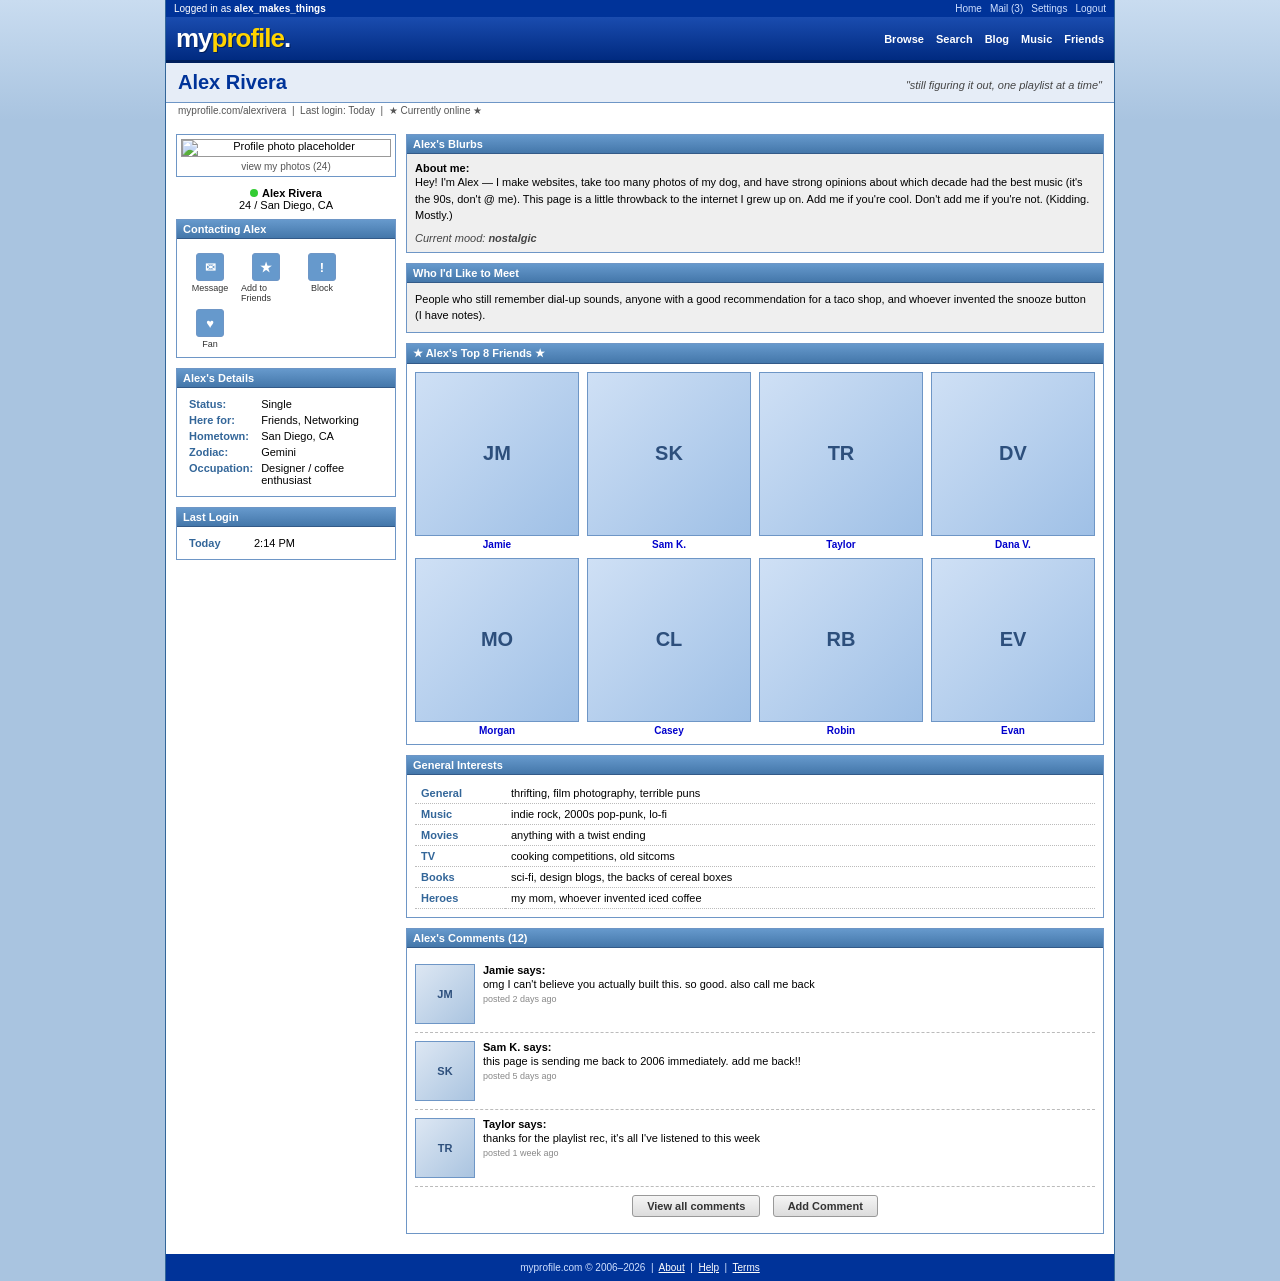
==== index.html @ cdcf5f46 "Update index.html" ====
<!DOCTYPE html>
<html lang="en">
<head>
<meta charset="UTF-8">
<title>Alex's Profile - MySpace</title>
<style>
  :root{
    --ms-blue: #003399;
    --ms-blue-light: #6699CC;
    --ms-blue-pale: #E6EDF7;
    --ms-bg: #FFFFFF;
    --ms-panel: #EFEFEF;
    --ms-text: #000000;
    --ms-link: #0000CC;
    --ms-visited: #990000;
    --ms-border: #6E96C6;
  }

  * { box-sizing: border-box; }

  body{
    margin:0;
    padding:0;
    background:#a9c4e0;
    background-image:
      linear-gradient(180deg, #c9dcf0 0%, #a9c4e0 120px, #a9c4e0 100%);
    font-family: Verdana, Arial, Helvetica, sans-serif;
    font-size:11px;
    color: var(--ms-text);
  }

  a { color: var(--ms-link); text-decoration: underline; }
  a:visited { color: var(--ms-visited); }
  a:hover { color: #CC3300; }

  .page{
    max-width: 950px;
    margin: 0 auto;
    background: var(--ms-bg);
    border-left: 1px solid #336699;
    border-right: 1px solid #336699;
  }

  /* TOP BANNER */
  .topbar{
    background: var(--ms-blue);
    color: #fff;
    font-size:10px;
    padding: 3px 8px;
    display:flex;
    justify-content: space-between;
    font-family: Arial, sans-serif;
  }
  .topbar a { color: #cfe0ff; text-decoration:none; margin-left:8px;}
  .topbar a:hover{ text-decoration:underline; }

  .sitehead{
    background: linear-gradient(180deg, #1a4caf, #002a80);
    padding: 6px 10px;
    display:flex;
    align-items:center;
    justify-content:space-between;
    border-bottom: 3px solid #001f5c;
  }
  .sitehead .logo{
    font-family: "Trebuchet MS", Verdana, sans-serif;
    font-weight:bold;
    font-size:26px;
    color:#fff;
    letter-spacing:-1px;
    text-shadow: 1px 1px 0 #001f5c;
  }
  .sitehead .logo span{ color:#FFD400; }
  .navlinks{ font-size:11px; }
  .navlinks a{ color:#fff; margin-left:12px; font-weight:bold; text-decoration:none;}
  .navlinks a:hover{ text-decoration:underline; color:#FFD400; }

  /* PROFILE HEADER STRIP */
  .profile-strip{
    background: var(--ms-blue-pale);
    border-bottom:1px solid var(--ms-border);
    padding:8px 12px;
    display:flex;
    justify-content:space-between;
    align-items:baseline;
  }
  .profile-strip h1{
    font-family:"Trebuchet MS", Verdana, sans-serif;
    font-size:20px;
    color: var(--ms-blue);
    margin:0;
  }
  .profile-strip .tagline{
    font-size:11px;
    font-style:italic;
    color:#444;
  }
  .url-line{
    font-size:10px;
    color:#555;
    padding: 2px 12px 8px;
  }

  /* MAIN GRID */
  .main{
    display:grid;
    grid-template-columns: 220px 1fr;
    gap: 10px;
    padding: 10px;
  }

  /* PANEL / BOX STYLE - the classic bordered table look */
  .box{
    border: 1px solid var(--ms-border);
    margin-bottom: 10px;
    background: var(--ms-bg);
  }
  .box-title{
    background: linear-gradient(180deg, var(--ms-blue-light), #4477AA);
    color:#fff;
    font-weight:bold;
    font-size:11px;
    padding:3px 6px;
    border-bottom:1px solid #335a88;
  }
  .box-body{
    padding:8px;
    background: var(--ms-panel);
  }
  .box-body.white{ background:#fff; }

  /* LEFT COLUMN */
  .left .photo-frame{
    border:1px solid var(--ms-border);
    padding:4px;
    background:#fff;
    text-align:center;
    margin-bottom:10px;
  }
  .left .photo-frame img{
    width:100%;
    display:block;
    border:1px solid #999;
  }
  .left .photo-caption{
    font-size:10px;
    color:#555;
    margin-top:4px;
  }

  .status-line{
    font-size:11px;
    margin-bottom:8px;
    text-align:center;
  }
  .status-line .online-dot{
    display:inline-block;
    width:8px;height:8px;
    background:#33cc33;
    border-radius:50%;
    margin-right:4px;
  }

  table.infotable{
    width:100%;
    border-collapse:collapse;
    font-size:11px;
  }
  table.infotable td{
    padding:2px 4px;
    vertical-align:top;
  }
  table.infotable td.k{
    color:#336699;
    font-weight:bold;
    width:65px;
    white-space:nowrap;
  }

  .contact-icons{
    display:flex;
    gap:6px;
    flex-wrap:wrap;
    padding:6px 0 0;
  }
  .contact-icons a{
    display:flex;
    flex-direction:column;
    align-items:center;
    width:50px;
    font-size:9px;
    text-decoration:none;
    color:#333;
  }
  .contact-icons .icon{
    width:28px;height:28px;
    background:var(--ms-blue-light);
    border:1px solid var(--ms-border);
    border-radius:3px;
    margin-bottom:2px;
    display:flex;
    align-items:center;
    justify-content:center;
    color:#fff;
    font-weight:bold;
    font-size:13px;
  }

  /* RIGHT COLUMN */
  .right .box-body p{
    margin:0 0 8px;
    line-height:1.5;
  }
  .right .box-body p:last-child{ margin-bottom:0; }

  .mood{
    font-style:italic;
    color:#444;
    font-size:11px;
    margin-top:4px;
  }

  /* TOP 8 GRID */
  .top8-grid{
    display:grid;
    grid-template-columns: repeat(4, 1fr);
    gap:8px;
  }
  .top8-friend{
    text-align:center;
    font-size:10px;
  }
  .top8-friend .avatar{
    width:100%;
    aspect-ratio:1/1;
    border:1px solid var(--ms-border);
    background: linear-gradient(135deg,#cfe0f5,#9fc0e6);
    display:flex;
    align-items:center;
    justify-content:center;
    color:#2d4f7c;
    font-weight:bold;
    font-size:20px;
    margin-bottom:3px;
  }
  .top8-friend a{ text-decoration:none; font-weight:bold; }

  /* INTERESTS TABLE */
  table.interests{
    width:100%;
    border-collapse:collapse;
    font-size:11px;
  }
  table.interests td{
    padding:4px 6px;
    border-bottom:1px dotted #bbb;
    vertical-align:top;
  }
  table.interests td.k{
    width:90px;
    font-weight:bold;
    color:#336699;
  }

  /* COMMENTS */
  .comment{
    display:flex;
    gap:8px;
    border-bottom:1px dashed #bbb;
    padding:8px 0;
  }
  .comment:last-child{ border-bottom:none; }
  .comment .cthumb{
    width:60px;height:60px;
    flex-shrink:0;
    background: linear-gradient(135deg,#dde7f3,#aac4e0);
    border:1px solid var(--ms-border);
    display:flex;
    align-items:center;
    justify-content:center;
    font-weight:bold;
    color:#2d4f7c;
  }
  .comment .cbody{ font-size:11px; }
  .comment .cname{
    font-weight:bold;
    margin-bottom:2px;
  }
  .comment .cdate{
    color:#888;
    font-size:9px;
    margin-top:4px;
  }
  .comment-footer{
    text-align:center;
    padding:8px;
    background:#fff;
  }
  .fakebtn{
    display:inline-block;
    background: linear-gradient(180deg,#f5f5f5,#dcdcdc);
    border:1px solid #999;
    border-radius:3px;
    padding:4px 14px;
    font-size:11px;
    font-weight:bold;
    color:#333;
    cursor:default;
  }

  .blink{ animation: blinker 1.4s step-start infinite; }
  @keyframes blinker{ 50%{ opacity:0; } }

  .footer{
    background:var(--ms-blue);
    color:#cfe0ff;
    text-align:center;
    font-size:10px;
    padding:8px;
  }
  .footer a{ color:#fff; }

  @media (max-width: 640px){
    .main{ grid-template-columns: 1fr; }
    .top8-grid{ grid-template-columns: repeat(2,1fr); }
  }
</style>
</head>
<body>

<div class="page">

  <!-- top utility bar -->
  <div class="topbar">
    <span>Logged in as <strong>alex_makes_things</strong></span>
    <span>
      <a href="#">Home</a><a href="#">Mail (3)</a><a href="#">Settings</a><a href="#">Logout</a>
    </span>
  </div>

  <!-- site header -->
  <div class="sitehead">
    <div class="logo">my<span>profile</span>.</div>
    <div class="navlinks">
      <a href="#">Browse</a><a href="#">Search</a><a href="#">Blog</a><a href="#">Music</a><a href="#">Friends</a>
    </div>
  </div>

  <!-- profile name strip -->
  <div class="profile-strip">
    <h1>Alex Rivera</h1>
    <span class="tagline">"still figuring it out, one playlist at a time"</span>
  </div>
  <div class="url-line">myprofile.com/alexrivera &nbsp;|&nbsp; Last login: Today &nbsp;|&nbsp; <span class="blink">★ Currently online ★</span></div>

  <!-- main two column layout -->
  <div class="main">

    <!-- LEFT COLUMN -->
    <div class="left">

      <div class="photo-frame">
        <img src="https://placehold.co/200x220/9fc0e6/2d4f7c?text=Profile+Photo" alt="Profile photo placeholder">
        <div class="photo-caption">view my photos (24)</div>
      </div>

      <div class="status-line">
        <span class="online-dot"></span><strong>Alex Rivera</strong><br>
        24 / San Diego, CA
      </div>

      <div class="box">
        <div class="box-title">Contacting Alex</div>
        <div class="box-body white">
          <div class="contact-icons">
            <a href="#"><span class="icon">✉</span>Message</a>
            <a href="#"><span class="icon">★</span>Add to Friends</a>
            <a href="#"><span class="icon">!</span>Block</a>
            <a href="#"><span class="icon">♥</span>Fan</a>
          </div>
        </div>
      </div>

      <div class="box">
        <div class="box-title">Alex's Details</div>
        <div class="box-body white">
          <table class="infotable">
            <tr><td class="k">Status:</td><td>Single</td></tr>
            <tr><td class="k">Here for:</td><td>Friends, Networking</td></tr>
            <tr><td class="k">Hometown:</td><td>San Diego, CA</td></tr>
            <tr><td class="k">Zodiac:</td><td>Gemini</td></tr>
            <tr><td class="k">Occupation:</td><td>Designer / coffee enthusiast</td></tr>
          </table>
        </div>
      </div>

      <div class="box">
        <div class="box-title">Last Login</div>
        <div class="box-body white">
          <table class="infotable">
            <tr><td class="k">Today</td><td>2:14 PM</td></tr>
          </table>
        </div>
      </div>

    </div>

    <!-- RIGHT COLUMN -->
    <div class="right">

      <div class="box">
        <div class="box-title">Alex's Blurbs</div>
        <div class="box-body">
          <strong>About me:</strong>
          <p>
            Hey! I'm Alex — I make websites, take too many photos of my dog, and
            have strong opinions about which decade had the best music (it's the 90s,
            don't @ me). This page is a little throwback to the internet I grew up on.
            Add me if you're cool. Don't add me if you're not. (Kidding. Mostly.)
          </p>
          <div class="mood">Current mood: <strong>nostalgic</strong></div>
        </div>
      </div>

      <div class="box">
        <div class="box-title">Who I'd Like to Meet</div>
        <div class="box-body">
          <p>
            People who still remember dial-up sounds, anyone with a good
            recommendation for a taco shop, and whoever invented the snooze button
            (I have notes).
          </p>
        </div>
      </div>

      <div class="box">
        <div class="box-title">★ Alex's Top 8 Friends ★</div>
        <div class="box-body white">
          <div class="top8-grid">
            <div class="top8-friend">
              <div class="avatar">JM</div>
              <a href="#">Jamie</a>
            </div>
            <div class="top8-friend">
              <div class="avatar">SK</div>
              <a href="#">Sam K.</a>
            </div>
            <div class="top8-friend">
              <div class="avatar">TR</div>
              <a href="#">Taylor</a>
            </div>
            <div class="top8-friend">
              <div class="avatar">DV</div>
              <a href="#">Dana V.</a>
            </div>
            <div class="top8-friend">
              <div class="avatar">MO</div>
              <a href="#">Morgan</a>
            </div>
            <div class="top8-friend">
              <div class="avatar">CL</div>
              <a href="#">Casey</a>
            </div>
            <div class="top8-friend">
              <div class="avatar">RB</div>
              <a href="#">Robin</a>
            </div>
            <div class="top8-friend">
              <div class="avatar">EV</div>
              <a href="#">Evan</a>
            </div>
          </div>
        </div>
      </div>

      <div class="box">
        <div class="box-title">General Interests</div>
        <div class="box-body white">
          <table class="interests">
            <tr><td class="k">General</td><td>thrifting, film photography, terrible puns</td></tr>
            <tr><td class="k">Music</td><td>indie rock, 2000s pop-punk, lo-fi</td></tr>
            <tr><td class="k">Movies</td><td>anything with a twist ending</td></tr>
            <tr><td class="k">TV</td><td>cooking competitions, old sitcoms</td></tr>
            <tr><td class="k">Books</td><td>sci-fi, design blogs, the backs of cereal boxes</td></tr>
            <tr><td class="k">Heroes</td><td>my mom, whoever invented iced coffee</td></tr>
          </table>
        </div>
      </div>

      <div class="box">
        <div class="box-title">Alex's Comments (12)</div>
        <div class="box-body white">

          <div class="comment">
            <div class="cthumb">JM</div>
            <div class="cbody">
              <div class="cname">Jamie says:</div>
              <div>omg I can't believe you actually built this. so good. also call me back</div>
              <div class="cdate">posted 2 days ago</div>
            </div>
          </div>

          <div class="comment">
            <div class="cthumb">SK</div>
            <div class="cbody">
              <div class="cname">Sam K. says:</div>
              <div>this page is sending me back to 2006 immediately. add me back!!</div>
              <div class="cdate">posted 5 days ago</div>
            </div>
          </div>

          <div class="comment">
            <div class="cthumb">TR</div>
            <div class="cbody">
              <div class="cname">Taylor says:</div>
              <div>thanks for the playlist rec, it's all I've listened to this week</div>
              <div class="cdate">posted 1 week ago</div>
            </div>
          </div>

          <div class="comment-footer">
            <span class="fakebtn">View all comments</span>
            &nbsp;&nbsp;
            <span class="fakebtn">Add Comment</span>
          </div>

        </div>
      </div>

    </div>
  </div>

  <div class="footer">
    myprofile.com &copy; 2006&ndash;2026 &nbsp;|&nbsp; <a href="#">About</a> &nbsp;|&nbsp; <a href="#">Help</a> &nbsp;|&nbsp; <a href="#">Terms</a>
  </div>

</div>

</body>
</html>
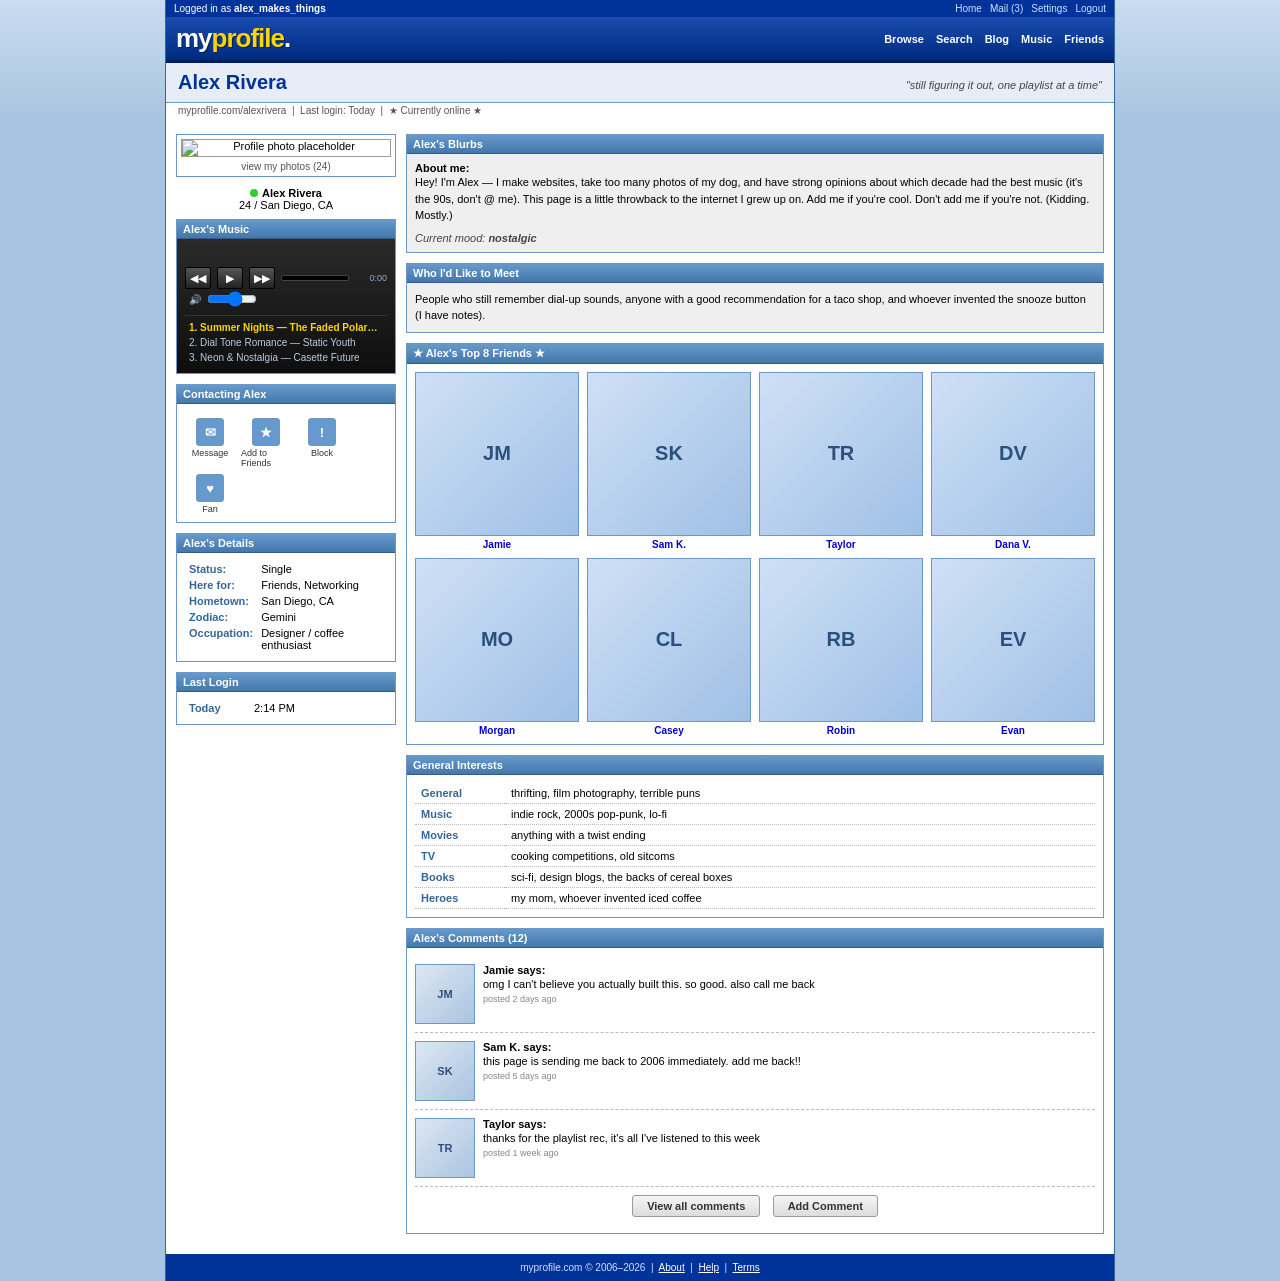
==== commit bcfc138b: "myspace trying" ====
--- a/index.html
+++ b/index.html
@@ -3,328 +3,7 @@
 <head>
 <meta charset="UTF-8">
 <title>Alex's Profile - MySpace</title>
-<style>
-  :root{
-    --ms-blue: #003399;
-    --ms-blue-light: #6699CC;
-    --ms-blue-pale: #E6EDF7;
-    --ms-bg: #FFFFFF;
-    --ms-panel: #EFEFEF;
-    --ms-text: #000000;
-    --ms-link: #0000CC;
-    --ms-visited: #990000;
-    --ms-border: #6E96C6;
-  }
-
-  * { box-sizing: border-box; }
-
-  body{
-    margin:0;
-    padding:0;
-    background:#a9c4e0;
-    background-image:
-      linear-gradient(180deg, #c9dcf0 0%, #a9c4e0 120px, #a9c4e0 100%);
-    font-family: Verdana, Arial, Helvetica, sans-serif;
-    font-size:11px;
-    color: var(--ms-text);
-  }
-
-  a { color: var(--ms-link); text-decoration: underline; }
-  a:visited { color: var(--ms-visited); }
-  a:hover { color: #CC3300; }
-
-  .page{
-    max-width: 950px;
-    margin: 0 auto;
-    background: var(--ms-bg);
-    border-left: 1px solid #336699;
-    border-right: 1px solid #336699;
-  }
-
-  /* TOP BANNER */
-  .topbar{
-    background: var(--ms-blue);
-    color: #fff;
-    font-size:10px;
-    padding: 3px 8px;
-    display:flex;
-    justify-content: space-between;
-    font-family: Arial, sans-serif;
-  }
-  .topbar a { color: #cfe0ff; text-decoration:none; margin-left:8px;}
-  .topbar a:hover{ text-decoration:underline; }
-
-  .sitehead{
-    background: linear-gradient(180deg, #1a4caf, #002a80);
-    padding: 6px 10px;
-    display:flex;
-    align-items:center;
-    justify-content:space-between;
-    border-bottom: 3px solid #001f5c;
-  }
-  .sitehead .logo{
-    font-family: "Trebuchet MS", Verdana, sans-serif;
-    font-weight:bold;
-    font-size:26px;
-    color:#fff;
-    letter-spacing:-1px;
-    text-shadow: 1px 1px 0 #001f5c;
-  }
-  .sitehead .logo span{ color:#FFD400; }
-  .navlinks{ font-size:11px; }
-  .navlinks a{ color:#fff; margin-left:12px; font-weight:bold; text-decoration:none;}
-  .navlinks a:hover{ text-decoration:underline; color:#FFD400; }
-
-  /* PROFILE HEADER STRIP */
-  .profile-strip{
-    background: var(--ms-blue-pale);
-    border-bottom:1px solid var(--ms-border);
-    padding:8px 12px;
-    display:flex;
-    justify-content:space-between;
-    align-items:baseline;
-  }
-  .profile-strip h1{
-    font-family:"Trebuchet MS", Verdana, sans-serif;
-    font-size:20px;
-    color: var(--ms-blue);
-    margin:0;
-  }
-  .profile-strip .tagline{
-    font-size:11px;
-    font-style:italic;
-    color:#444;
-  }
-  .url-line{
-    font-size:10px;
-    color:#555;
-    padding: 2px 12px 8px;
-  }
-
-  /* MAIN GRID */
-  .main{
-    display:grid;
-    grid-template-columns: 220px 1fr;
-    gap: 10px;
-    padding: 10px;
-  }
-
-  /* PANEL / BOX STYLE - the classic bordered table look */
-  .box{
-    border: 1px solid var(--ms-border);
-    margin-bottom: 10px;
-    background: var(--ms-bg);
-  }
-  .box-title{
-    background: linear-gradient(180deg, var(--ms-blue-light), #4477AA);
-    color:#fff;
-    font-weight:bold;
-    font-size:11px;
-    padding:3px 6px;
-    border-bottom:1px solid #335a88;
-  }
-  .box-body{
-    padding:8px;
-    background: var(--ms-panel);
-  }
-  .box-body.white{ background:#fff; }
-
-  /* LEFT COLUMN */
-  .left .photo-frame{
-    border:1px solid var(--ms-border);
-    padding:4px;
-    background:#fff;
-    text-align:center;
-    margin-bottom:10px;
-  }
-  .left .photo-frame img{
-    width:100%;
-    display:block;
-    border:1px solid #999;
-  }
-  .left .photo-caption{
-    font-size:10px;
-    color:#555;
-    margin-top:4px;
-  }
-
-  .status-line{
-    font-size:11px;
-    margin-bottom:8px;
-    text-align:center;
-  }
-  .status-line .online-dot{
-    display:inline-block;
-    width:8px;height:8px;
-    background:#33cc33;
-    border-radius:50%;
-    margin-right:4px;
-  }
-
-  table.infotable{
-    width:100%;
-    border-collapse:collapse;
-    font-size:11px;
-  }
-  table.infotable td{
-    padding:2px 4px;
-    vertical-align:top;
-  }
-  table.infotable td.k{
-    color:#336699;
-    font-weight:bold;
-    width:65px;
-    white-space:nowrap;
-  }
-
-  .contact-icons{
-    display:flex;
-    gap:6px;
-    flex-wrap:wrap;
-    padding:6px 0 0;
-  }
-  .contact-icons a{
-    display:flex;
-    flex-direction:column;
-    align-items:center;
-    width:50px;
-    font-size:9px;
-    text-decoration:none;
-    color:#333;
-  }
-  .contact-icons .icon{
-    width:28px;height:28px;
-    background:var(--ms-blue-light);
-    border:1px solid var(--ms-border);
-    border-radius:3px;
-    margin-bottom:2px;
-    display:flex;
-    align-items:center;
-    justify-content:center;
-    color:#fff;
-    font-weight:bold;
-    font-size:13px;
-  }
-
-  /* RIGHT COLUMN */
-  .right .box-body p{
-    margin:0 0 8px;
-    line-height:1.5;
-  }
-  .right .box-body p:last-child{ margin-bottom:0; }
-
-  .mood{
-    font-style:italic;
-    color:#444;
-    font-size:11px;
-    margin-top:4px;
-  }
-
-  /* TOP 8 GRID */
-  .top8-grid{
-    display:grid;
-    grid-template-columns: repeat(4, 1fr);
-    gap:8px;
-  }
-  .top8-friend{
-    text-align:center;
-    font-size:10px;
-  }
-  .top8-friend .avatar{
-    width:100%;
-    aspect-ratio:1/1;
-    border:1px solid var(--ms-border);
-    background: linear-gradient(135deg,#cfe0f5,#9fc0e6);
-    display:flex;
-    align-items:center;
-    justify-content:center;
-    color:#2d4f7c;
-    font-weight:bold;
-    font-size:20px;
-    margin-bottom:3px;
-  }
-  .top8-friend a{ text-decoration:none; font-weight:bold; }
-
-  /* INTERESTS TABLE */
-  table.interests{
-    width:100%;
-    border-collapse:collapse;
-    font-size:11px;
-  }
-  table.interests td{
-    padding:4px 6px;
-    border-bottom:1px dotted #bbb;
-    vertical-align:top;
-  }
-  table.interests td.k{
-    width:90px;
-    font-weight:bold;
-    color:#336699;
-  }
-
-  /* COMMENTS */
-  .comment{
-    display:flex;
-    gap:8px;
-    border-bottom:1px dashed #bbb;
-    padding:8px 0;
-  }
-  .comment:last-child{ border-bottom:none; }
-  .comment .cthumb{
-    width:60px;height:60px;
-    flex-shrink:0;
-    background: linear-gradient(135deg,#dde7f3,#aac4e0);
-    border:1px solid var(--ms-border);
-    display:flex;
-    align-items:center;
-    justify-content:center;
-    font-weight:bold;
-    color:#2d4f7c;
-  }
-  .comment .cbody{ font-size:11px; }
-  .comment .cname{
-    font-weight:bold;
-    margin-bottom:2px;
-  }
-  .comment .cdate{
-    color:#888;
-    font-size:9px;
-    margin-top:4px;
-  }
-  .comment-footer{
-    text-align:center;
-    padding:8px;
-    background:#fff;
-  }
-  .fakebtn{
-    display:inline-block;
-    background: linear-gradient(180deg,#f5f5f5,#dcdcdc);
-    border:1px solid #999;
-    border-radius:3px;
-    padding:4px 14px;
-    font-size:11px;
-    font-weight:bold;
-    color:#333;
-    cursor:default;
-  }
-
-  .blink{ animation: blinker 1.4s step-start infinite; }
-  @keyframes blinker{ 50%{ opacity:0; } }
-
-  .footer{
-    background:var(--ms-blue);
-    color:#cfe0ff;
-    text-align:center;
-    font-size:10px;
-    padding:8px;
-  }
-  .footer a{ color:#fff; }
-
-  @media (max-width: 640px){
-    .main{ grid-template-columns: 1fr; }
-    .top8-grid{ grid-template-columns: repeat(2,1fr); }
-  }
-</style>
+<link rel="stylesheet" href="style.css">
 </head>
 <body>
 
@@ -367,6 +46,30 @@
       <div class="status-line">
         <span class="online-dot"></span><strong>Alex Rivera</strong><br>
         24 / San Diego, CA
+      </div>
+
+      <!-- MUSIC PLAYER -->
+      <div class="box player-box">
+        <div class="box-title">Alex's Music</div>
+        <div class="box-body">
+          <div class="player">
+            <div class="player-track" id="player-track-label">Now playing: <strong>—</strong></div>
+            <div class="player-controls">
+              <button class="player-btn" id="player-prev" title="Previous track" aria-label="Previous track">◀◀</button>
+              <button class="player-btn" id="player-play" title="Play/Pause" aria-label="Play or pause">▶</button>
+              <button class="player-btn" id="player-next" title="Next track" aria-label="Next track">▶▶</button>
+              <div class="player-progress" id="player-progress" role="slider" aria-label="Seek">
+                <div class="player-progress-fill" id="player-progress-fill"></div>
+              </div>
+              <div class="player-time" id="player-time-current">0:00</div>
+            </div>
+            <div class="player-volume">
+              <span style="font-size:10px;">🔊</span>
+              <input type="range" id="player-volume-slider" min="0" max="100" value="60" aria-label="Volume">
+            </div>
+            <div class="player-playlist" id="player-playlist"></div>
+          </div>
+        </div>
       </div>
 
       <div class="box">
@@ -536,5 +239,6 @@
 
 </div>
 
+<script src="script.js"></script>
 </body>
 </html>
--- a/style.css
+++ b/style.css
@@ -0,0 +1,430 @@
+:root{
+  --ms-blue: #003399;
+  --ms-blue-light: #6699CC;
+  --ms-blue-pale: #E6EDF7;
+  --ms-bg: #FFFFFF;
+  --ms-panel: #EFEFEF;
+  --ms-text: #000000;
+  --ms-link: #0000CC;
+  --ms-visited: #990000;
+  --ms-border: #6E96C6;
+}
+
+* { box-sizing: border-box; }
+
+body{
+  margin:0;
+  padding:0;
+  background:#a9c4e0;
+  background-image:
+    linear-gradient(180deg, #c9dcf0 0%, #a9c4e0 120px, #a9c4e0 100%);
+  font-family: Verdana, Arial, Helvetica, sans-serif;
+  font-size:11px;
+  color: var(--ms-text);
+}
+
+a { color: var(--ms-link); text-decoration: underline; }
+a:visited { color: var(--ms-visited); }
+a:hover { color: #CC3300; }
+
+.page{
+  max-width: 950px;
+  margin: 0 auto;
+  background: var(--ms-bg);
+  border-left: 1px solid #336699;
+  border-right: 1px solid #336699;
+}
+
+/* TOP BANNER */
+.topbar{
+  background: var(--ms-blue);
+  color: #fff;
+  font-size:10px;
+  padding: 3px 8px;
+  display:flex;
+  justify-content: space-between;
+  font-family: Arial, sans-serif;
+}
+.topbar a { color: #cfe0ff; text-decoration:none; margin-left:8px;}
+.topbar a:hover{ text-decoration:underline; }
+
+.sitehead{
+  background: linear-gradient(180deg, #1a4caf, #002a80);
+  padding: 6px 10px;
+  display:flex;
+  align-items:center;
+  justify-content:space-between;
+  border-bottom: 3px solid #001f5c;
+}
+.sitehead .logo{
+  font-family: "Trebuchet MS", Verdana, sans-serif;
+  font-weight:bold;
+  font-size:26px;
+  color:#fff;
+  letter-spacing:-1px;
+  text-shadow: 1px 1px 0 #001f5c;
+}
+.sitehead .logo span{ color:#FFD400; }
+.navlinks{ font-size:11px; }
+.navlinks a{ color:#fff; margin-left:12px; font-weight:bold; text-decoration:none;}
+.navlinks a:hover{ text-decoration:underline; color:#FFD400; }
+
+/* PROFILE HEADER STRIP */
+.profile-strip{
+  background: var(--ms-blue-pale);
+  border-bottom:1px solid var(--ms-border);
+  padding:8px 12px;
+  display:flex;
+  justify-content:space-between;
+  align-items:baseline;
+}
+.profile-strip h1{
+  font-family:"Trebuchet MS", Verdana, sans-serif;
+  font-size:20px;
+  color: var(--ms-blue);
+  margin:0;
+}
+.profile-strip .tagline{
+  font-size:11px;
+  font-style:italic;
+  color:#444;
+}
+.url-line{
+  font-size:10px;
+  color:#555;
+  padding: 2px 12px 8px;
+}
+
+/* MAIN GRID */
+.main{
+  display:grid;
+  grid-template-columns: 220px 1fr;
+  gap: 10px;
+  padding: 10px;
+}
+
+/* PANEL / BOX STYLE - the classic bordered table look */
+.box{
+  border: 1px solid var(--ms-border);
+  margin-bottom: 10px;
+  background: var(--ms-bg);
+}
+.box-title{
+  background: linear-gradient(180deg, var(--ms-blue-light), #4477AA);
+  color:#fff;
+  font-weight:bold;
+  font-size:11px;
+  padding:3px 6px;
+  border-bottom:1px solid #335a88;
+}
+.box-body{
+  padding:8px;
+  background: var(--ms-panel);
+}
+.box-body.white{ background:#fff; }
+
+/* LEFT COLUMN */
+.left .photo-frame{
+  border:1px solid var(--ms-border);
+  padding:4px;
+  background:#fff;
+  text-align:center;
+  margin-bottom:10px;
+}
+.left .photo-frame img{
+  width:100%;
+  display:block;
+  border:1px solid #999;
+}
+.left .photo-caption{
+  font-size:10px;
+  color:#555;
+  margin-top:4px;
+}
+
+.status-line{
+  font-size:11px;
+  margin-bottom:8px;
+  text-align:center;
+}
+.status-line .online-dot{
+  display:inline-block;
+  width:8px;height:8px;
+  background:#33cc33;
+  border-radius:50%;
+  margin-right:4px;
+}
+
+table.infotable{
+  width:100%;
+  border-collapse:collapse;
+  font-size:11px;
+}
+table.infotable td{
+  padding:2px 4px;
+  vertical-align:top;
+}
+table.infotable td.k{
+  color:#336699;
+  font-weight:bold;
+  width:65px;
+  white-space:nowrap;
+}
+
+.contact-icons{
+  display:flex;
+  gap:6px;
+  flex-wrap:wrap;
+  padding:6px 0 0;
+}
+.contact-icons a{
+  display:flex;
+  flex-direction:column;
+  align-items:center;
+  width:50px;
+  font-size:9px;
+  text-decoration:none;
+  color:#333;
+}
+.contact-icons .icon{
+  width:28px;height:28px;
+  background:var(--ms-blue-light);
+  border:1px solid var(--ms-border);
+  border-radius:3px;
+  margin-bottom:2px;
+  display:flex;
+  align-items:center;
+  justify-content:center;
+  color:#fff;
+  font-weight:bold;
+  font-size:13px;
+}
+
+/* RIGHT COLUMN */
+.right .box-body p{
+  margin:0 0 8px;
+  line-height:1.5;
+}
+.right .box-body p:last-child{ margin-bottom:0; }
+
+.mood{
+  font-style:italic;
+  color:#444;
+  font-size:11px;
+  margin-top:4px;
+}
+
+/* TOP 8 GRID */
+.top8-grid{
+  display:grid;
+  grid-template-columns: repeat(4, 1fr);
+  gap:8px;
+}
+.top8-friend{
+  text-align:center;
+  font-size:10px;
+}
+.top8-friend .avatar{
+  width:100%;
+  aspect-ratio:1/1;
+  border:1px solid var(--ms-border);
+  background: linear-gradient(135deg,#cfe0f5,#9fc0e6);
+  display:flex;
+  align-items:center;
+  justify-content:center;
+  color:#2d4f7c;
+  font-weight:bold;
+  font-size:20px;
+  margin-bottom:3px;
+}
+.top8-friend a{ text-decoration:none; font-weight:bold; }
+
+/* INTERESTS TABLE */
+table.interests{
+  width:100%;
+  border-collapse:collapse;
+  font-size:11px;
+}
+table.interests td{
+  padding:4px 6px;
+  border-bottom:1px dotted #bbb;
+  vertical-align:top;
+}
+table.interests td.k{
+  width:90px;
+  font-weight:bold;
+  color:#336699;
+}
+
+/* COMMENTS */
+.comment{
+  display:flex;
+  gap:8px;
+  border-bottom:1px dashed #bbb;
+  padding:8px 0;
+}
+.comment:last-child{ border-bottom:none; }
+.comment .cthumb{
+  width:60px;height:60px;
+  flex-shrink:0;
+  background: linear-gradient(135deg,#dde7f3,#aac4e0);
+  border:1px solid var(--ms-border);
+  display:flex;
+  align-items:center;
+  justify-content:center;
+  font-weight:bold;
+  color:#2d4f7c;
+}
+.comment .cbody{ font-size:11px; }
+.comment .cname{
+  font-weight:bold;
+  margin-bottom:2px;
+}
+.comment .cdate{
+  color:#888;
+  font-size:9px;
+  margin-top:4px;
+}
+.comment-footer{
+  text-align:center;
+  padding:8px;
+  background:#fff;
+}
+.fakebtn{
+  display:inline-block;
+  background: linear-gradient(180deg,#f5f5f5,#dcdcdc);
+  border:1px solid #999;
+  border-radius:3px;
+  padding:4px 14px;
+  font-size:11px;
+  font-weight:bold;
+  color:#333;
+  cursor:default;
+}
+
+.blink{ animation: blinker 1.4s step-start infinite; }
+@keyframes blinker{ 50%{ opacity:0; } }
+
+.footer{
+  background:var(--ms-blue);
+  color:#cfe0ff;
+  text-align:center;
+  font-size:10px;
+  padding:8px;
+}
+.footer a{ color:#fff; }
+
+/* ===================== */
+/* MUSIC PLAYER WIDGET    */
+/* ===================== */
+.player-box .box-body{
+  padding:0;
+  background:#fff;
+}
+.player{
+  background: linear-gradient(180deg, #2a2a2a, #0e0e0e);
+  color: #d7e8ff;
+  font-family: Verdana, Arial, sans-serif;
+  padding: 8px;
+}
+.player-track{
+  font-size:11px;
+  margin-bottom:6px;
+  white-space:nowrap;
+  overflow:hidden;
+}
+.player-track .marquee-wrap{
+  display:inline-block;
+  width:100%;
+  overflow:hidden;
+}
+.player-track .marquee{
+  display:inline-block;
+  padding-left:100%;
+  animation: marquee 9s linear infinite;
+}
+.player-track strong{ color:#fff; }
+
+@keyframes marquee{
+  0%   { transform: translateX(0); }
+  100% { transform: translateX(-100%); }
+}
+
+.player-controls{
+  display:flex;
+  align-items:center;
+  gap:6px;
+}
+.player-btn{
+  width:26px; height:22px;
+  background: linear-gradient(180deg,#555,#222);
+  border:1px solid #000;
+  border-radius:2px;
+  color:#fff;
+  font-size:11px;
+  cursor:pointer;
+  display:flex;
+  align-items:center;
+  justify-content:center;
+  line-height:1;
+}
+.player-btn:hover{ background: linear-gradient(180deg,#666,#333); }
+.player-btn:active{ background:#000; }
+
+.player-progress{
+  flex:1;
+  height:6px;
+  background:#000;
+  border:1px solid #444;
+  border-radius:2px;
+  overflow:hidden;
+  cursor:pointer;
+}
+.player-progress-fill{
+  height:100%;
+  width:0%;
+  background: linear-gradient(180deg,#6699CC,#003399);
+}
+.player-time{
+  font-size:9px;
+  color:#9ab;
+  width:32px;
+  text-align:right;
+}
+.player-playlist{
+  margin-top:6px;
+  border-top:1px solid #333;
+  padding-top:4px;
+  max-height:74px;
+  overflow-y:auto;
+}
+.player-playlist div{
+  font-size:10px;
+  padding:2px 4px;
+  cursor:pointer;
+  color:#bcd;
+  white-space:nowrap;
+  overflow:hidden;
+  text-overflow:ellipsis;
+}
+.player-playlist div:hover{ background:#222; color:#fff; }
+.player-playlist div.active{ color:#FFD400; font-weight:bold; }
+.player-volume{
+  display:flex;
+  align-items:center;
+  gap:4px;
+  margin-left:4px;
+}
+.player-volume input[type="range"]{
+  width:50px;
+}
+
+@media (max-width: 640px){
+  .main{ grid-template-columns: 1fr; }
+  .top8-grid{ grid-template-columns: repeat(2,1fr); }
+}
+
+@media (prefers-reduced-motion: reduce){
+  .blink{ animation: none; opacity: 1; }
+  .player-track .marquee{ animation: none; padding-left: 0; }
+}
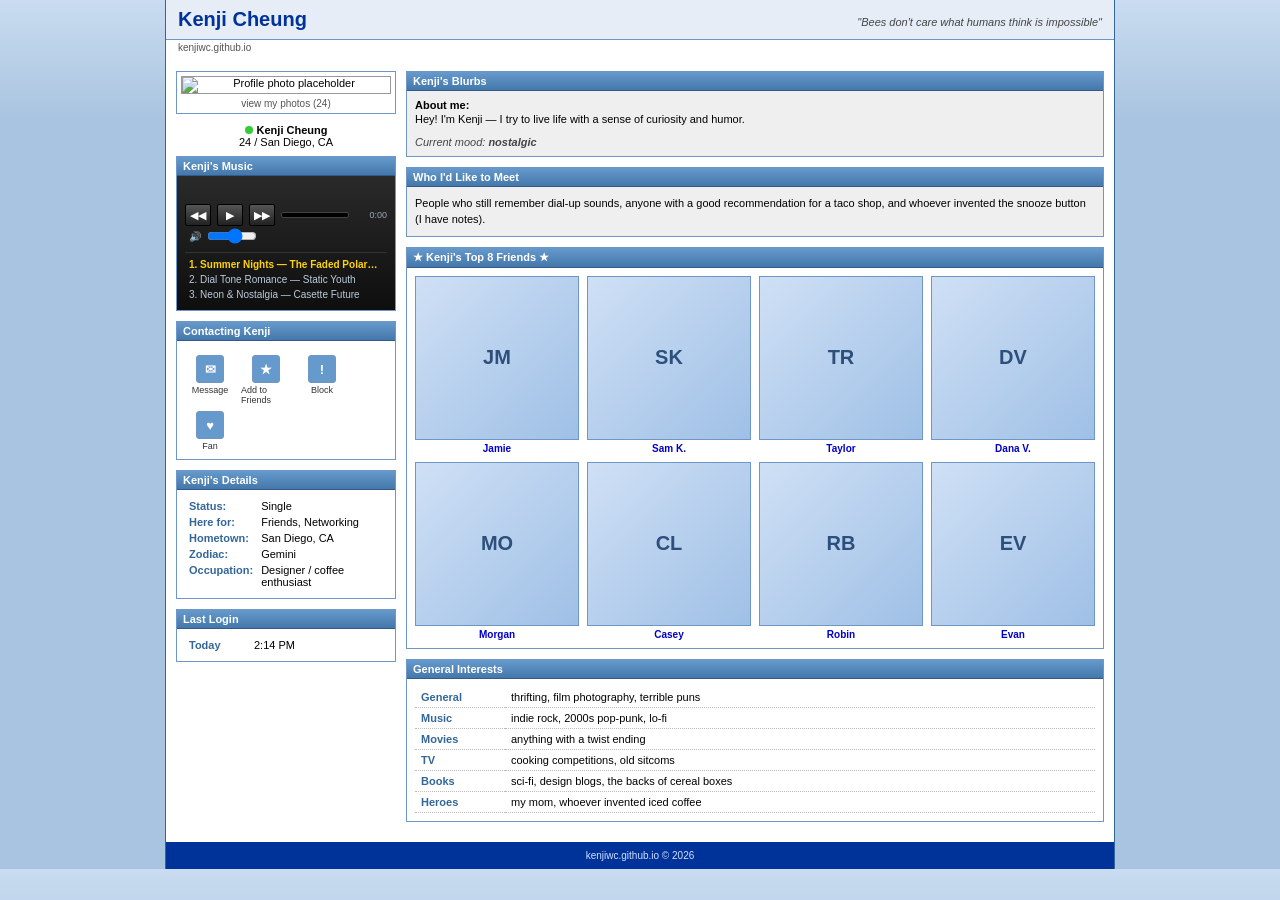
==== commit 910783bb: "Update index.html" ====
--- a/index.html
+++ b/index.html
@@ -2,35 +2,18 @@
 <html lang="en">
 <head>
 <meta charset="UTF-8">
-<title>Alex's Profile - MySpace</title>
+<title>Kenji's Profile - MySpace</title>
 <link rel="stylesheet" href="style.css">
 </head>
 <body>
 
 <div class="page">
-
-  <!-- top utility bar -->
-  <div class="topbar">
-    <span>Logged in as <strong>alex_makes_things</strong></span>
-    <span>
-      <a href="#">Home</a><a href="#">Mail (3)</a><a href="#">Settings</a><a href="#">Logout</a>
-    </span>
-  </div>
-
-  <!-- site header -->
-  <div class="sitehead">
-    <div class="logo">my<span>profile</span>.</div>
-    <div class="navlinks">
-      <a href="#">Browse</a><a href="#">Search</a><a href="#">Blog</a><a href="#">Music</a><a href="#">Friends</a>
-    </div>
-  </div>
-
   <!-- profile name strip -->
   <div class="profile-strip">
-    <h1>Alex Rivera</h1>
-    <span class="tagline">"still figuring it out, one playlist at a time"</span>
+    <h1>Kenji Cheung</h1>
+    <span class="tagline">"Bees don't care what humans think is impossible"</span>
   </div>
-  <div class="url-line">myprofile.com/alexrivera &nbsp;|&nbsp; Last login: Today &nbsp;|&nbsp; <span class="blink">★ Currently online ★</span></div>
+  <div class="url-line">kenjiwc.github.io</div>
 
   <!-- main two column layout -->
   <div class="main">
@@ -44,13 +27,13 @@
       </div>
 
       <div class="status-line">
-        <span class="online-dot"></span><strong>Alex Rivera</strong><br>
+        <span class="online-dot"></span><strong>Kenji Cheung</strong><br>
         24 / San Diego, CA
       </div>
 
       <!-- MUSIC PLAYER -->
       <div class="box player-box">
-        <div class="box-title">Alex's Music</div>
+        <div class="box-title">Kenji's Music</div>
         <div class="box-body">
           <div class="player">
             <div class="player-track" id="player-track-label">Now playing: <strong>—</strong></div>
@@ -73,7 +56,7 @@
       </div>
 
       <div class="box">
-        <div class="box-title">Contacting Alex</div>
+        <div class="box-title">Contacting Kenji</div>
         <div class="box-body white">
           <div class="contact-icons">
             <a href="#"><span class="icon">✉</span>Message</a>
@@ -85,7 +68,7 @@
       </div>
 
       <div class="box">
-        <div class="box-title">Alex's Details</div>
+        <div class="box-title">Kenji's Details</div>
         <div class="box-body white">
           <table class="infotable">
             <tr><td class="k">Status:</td><td>Single</td></tr>
@@ -112,14 +95,11 @@
     <div class="right">
 
       <div class="box">
-        <div class="box-title">Alex's Blurbs</div>
+        <div class="box-title">Kenji's Blurbs</div>
         <div class="box-body">
           <strong>About me:</strong>
           <p>
-            Hey! I'm Alex — I make websites, take too many photos of my dog, and
-            have strong opinions about which decade had the best music (it's the 90s,
-            don't @ me). This page is a little throwback to the internet I grew up on.
-            Add me if you're cool. Don't add me if you're not. (Kidding. Mostly.)
+            Hey! I'm Kenji — I try to live life with a sense of curiosity and humor.
           </p>
           <div class="mood">Current mood: <strong>nostalgic</strong></div>
         </div>
@@ -137,7 +117,7 @@
       </div>
 
       <div class="box">
-        <div class="box-title">★ Alex's Top 8 Friends ★</div>
+        <div class="box-title">★ Kenji's Top 8 Friends ★</div>
         <div class="box-body white">
           <div class="top8-grid">
             <div class="top8-friend">
@@ -189,52 +169,11 @@
           </table>
         </div>
       </div>
-
-      <div class="box">
-        <div class="box-title">Alex's Comments (12)</div>
-        <div class="box-body white">
-
-          <div class="comment">
-            <div class="cthumb">JM</div>
-            <div class="cbody">
-              <div class="cname">Jamie says:</div>
-              <div>omg I can't believe you actually built this. so good. also call me back</div>
-              <div class="cdate">posted 2 days ago</div>
-            </div>
-          </div>
-
-          <div class="comment">
-            <div class="cthumb">SK</div>
-            <div class="cbody">
-              <div class="cname">Sam K. says:</div>
-              <div>this page is sending me back to 2006 immediately. add me back!!</div>
-              <div class="cdate">posted 5 days ago</div>
-            </div>
-          </div>
-
-          <div class="comment">
-            <div class="cthumb">TR</div>
-            <div class="cbody">
-              <div class="cname">Taylor says:</div>
-              <div>thanks for the playlist rec, it's all I've listened to this week</div>
-              <div class="cdate">posted 1 week ago</div>
-            </div>
-          </div>
-
-          <div class="comment-footer">
-            <span class="fakebtn">View all comments</span>
-            &nbsp;&nbsp;
-            <span class="fakebtn">Add Comment</span>
-          </div>
-
-        </div>
-      </div>
-
     </div>
   </div>
 
   <div class="footer">
-    myprofile.com &copy; 2006&ndash;2026 &nbsp;|&nbsp; <a href="#">About</a> &nbsp;|&nbsp; <a href="#">Help</a> &nbsp;|&nbsp; <a href="#">Terms</a>
+    kenjiwc.github.io &copy; 2026
   </div>
 
 </div>
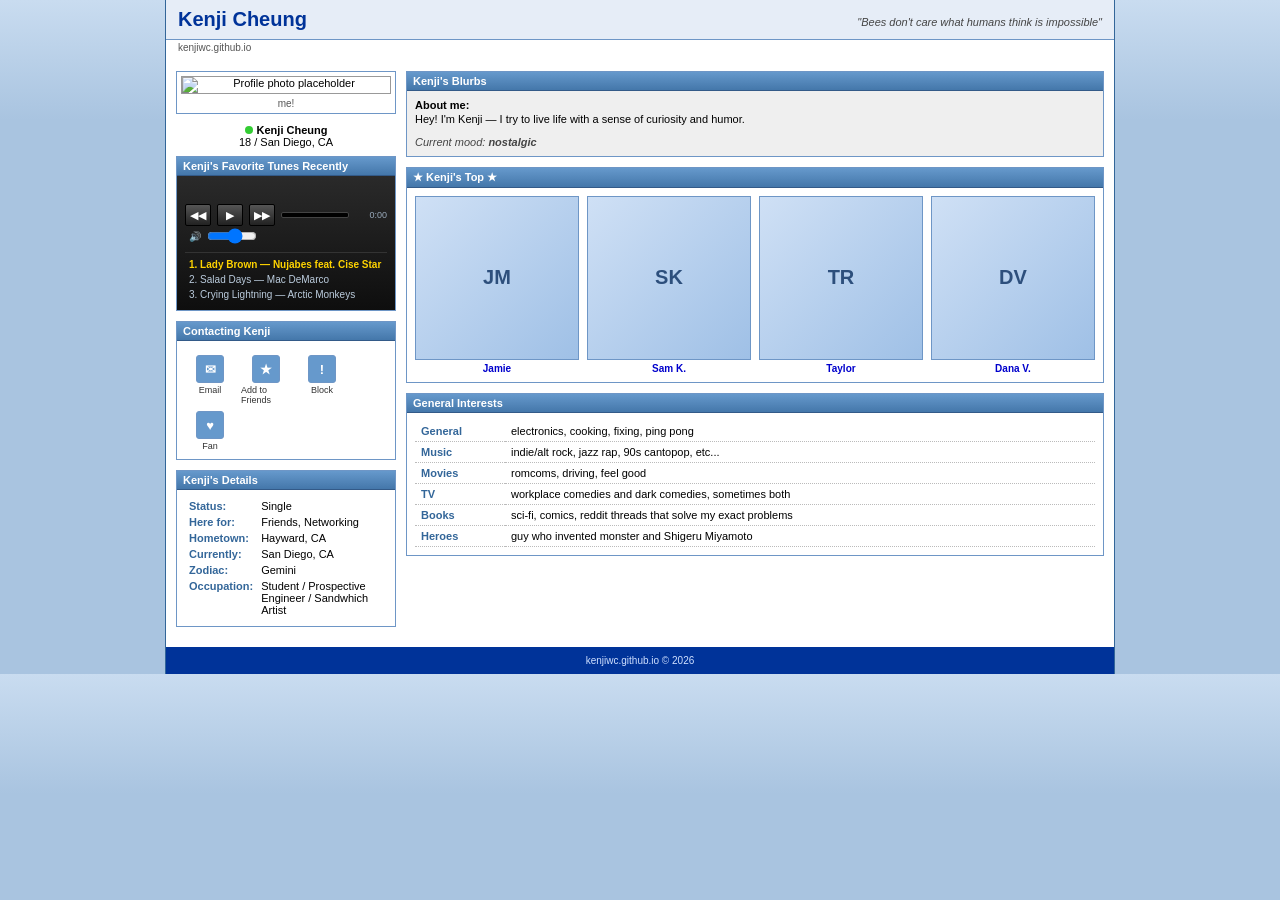
==== commit c2864de8: "refresh music & info" ====
--- a/index.html
+++ b/index.html
@@ -23,17 +23,17 @@
 
       <div class="photo-frame">
         <img src="https://placehold.co/200x220/9fc0e6/2d4f7c?text=Profile+Photo" alt="Profile photo placeholder">
-        <div class="photo-caption">view my photos (24)</div>
+        <div class="photo-caption">me!</div>
       </div>
 
       <div class="status-line">
         <span class="online-dot"></span><strong>Kenji Cheung</strong><br>
-        24 / San Diego, CA
+        18 / San Diego, CA
       </div>
 
       <!-- MUSIC PLAYER -->
       <div class="box player-box">
-        <div class="box-title">Kenji's Music</div>
+        <div class="box-title">Kenji's Favorite Tunes Recently</div>
         <div class="box-body">
           <div class="player">
             <div class="player-track" id="player-track-label">Now playing: <strong>—</strong></div>
@@ -59,7 +59,7 @@
         <div class="box-title">Contacting Kenji</div>
         <div class="box-body white">
           <div class="contact-icons">
-            <a href="#"><span class="icon">✉</span>Message</a>
+            <a href="mailto:kenjiwongcheung@gmail.com"><span class="icon">✉</span>Email</a>
             <a href="#"><span class="icon">★</span>Add to Friends</a>
             <a href="#"><span class="icon">!</span>Block</a>
             <a href="#"><span class="icon">♥</span>Fan</a>
@@ -73,22 +73,14 @@
           <table class="infotable">
             <tr><td class="k">Status:</td><td>Single</td></tr>
             <tr><td class="k">Here for:</td><td>Friends, Networking</td></tr>
-            <tr><td class="k">Hometown:</td><td>San Diego, CA</td></tr>
+            <tr><td class="k">Hometown:</td><td>Hayward, CA</td></tr>
+            <tr><td class="k">Currently:</td><td>San Diego, CA</td></tr>
             <tr><td class="k">Zodiac:</td><td>Gemini</td></tr>
-            <tr><td class="k">Occupation:</td><td>Designer / coffee enthusiast</td></tr>
+            <tr><td class="k">Occupation:</td><td>Student / Prospective Engineer / Sandwhich Artist</td></tr>
           </table>
         </div>
       </div>
-
-      <div class="box">
-        <div class="box-title">Last Login</div>
-        <div class="box-body white">
-          <table class="infotable">
-            <tr><td class="k">Today</td><td>2:14 PM</td></tr>
-          </table>
-        </div>
-      </div>
-
+      
     </div>
 
     <!-- RIGHT COLUMN -->
@@ -106,18 +98,7 @@
       </div>
 
       <div class="box">
-        <div class="box-title">Who I'd Like to Meet</div>
-        <div class="box-body">
-          <p>
-            People who still remember dial-up sounds, anyone with a good
-            recommendation for a taco shop, and whoever invented the snooze button
-            (I have notes).
-          </p>
-        </div>
-      </div>
-
-      <div class="box">
-        <div class="box-title">★ Kenji's Top 8 Friends ★</div>
+        <div class="box-title">★ Kenji's Top ★</div>
         <div class="box-body white">
           <div class="top8-grid">
             <div class="top8-friend">
@@ -136,22 +117,6 @@
               <div class="avatar">DV</div>
               <a href="#">Dana V.</a>
             </div>
-            <div class="top8-friend">
-              <div class="avatar">MO</div>
-              <a href="#">Morgan</a>
-            </div>
-            <div class="top8-friend">
-              <div class="avatar">CL</div>
-              <a href="#">Casey</a>
-            </div>
-            <div class="top8-friend">
-              <div class="avatar">RB</div>
-              <a href="#">Robin</a>
-            </div>
-            <div class="top8-friend">
-              <div class="avatar">EV</div>
-              <a href="#">Evan</a>
-            </div>
           </div>
         </div>
       </div>
@@ -160,12 +125,12 @@
         <div class="box-title">General Interests</div>
         <div class="box-body white">
           <table class="interests">
-            <tr><td class="k">General</td><td>thrifting, film photography, terrible puns</td></tr>
-            <tr><td class="k">Music</td><td>indie rock, 2000s pop-punk, lo-fi</td></tr>
-            <tr><td class="k">Movies</td><td>anything with a twist ending</td></tr>
-            <tr><td class="k">TV</td><td>cooking competitions, old sitcoms</td></tr>
-            <tr><td class="k">Books</td><td>sci-fi, design blogs, the backs of cereal boxes</td></tr>
-            <tr><td class="k">Heroes</td><td>my mom, whoever invented iced coffee</td></tr>
+            <tr><td class="k">General</td><td>electronics, cooking, fixing, ping pong</td></tr>
+            <tr><td class="k">Music</td><td>indie/alt rock, jazz rap, 90s cantopop, etc...</td></tr>
+            <tr><td class="k">Movies</td><td>romcoms, driving, feel good</td></tr>
+            <tr><td class="k">TV</td><td>workplace comedies and dark comedies, sometimes both</td></tr>
+            <tr><td class="k">Books</td><td>sci-fi, comics, reddit threads that solve my exact problems</td></tr>
+            <tr><td class="k">Heroes</td><td>guy who invented monster and Shigeru Miyamoto</td></tr>
           </table>
         </div>
       </div>
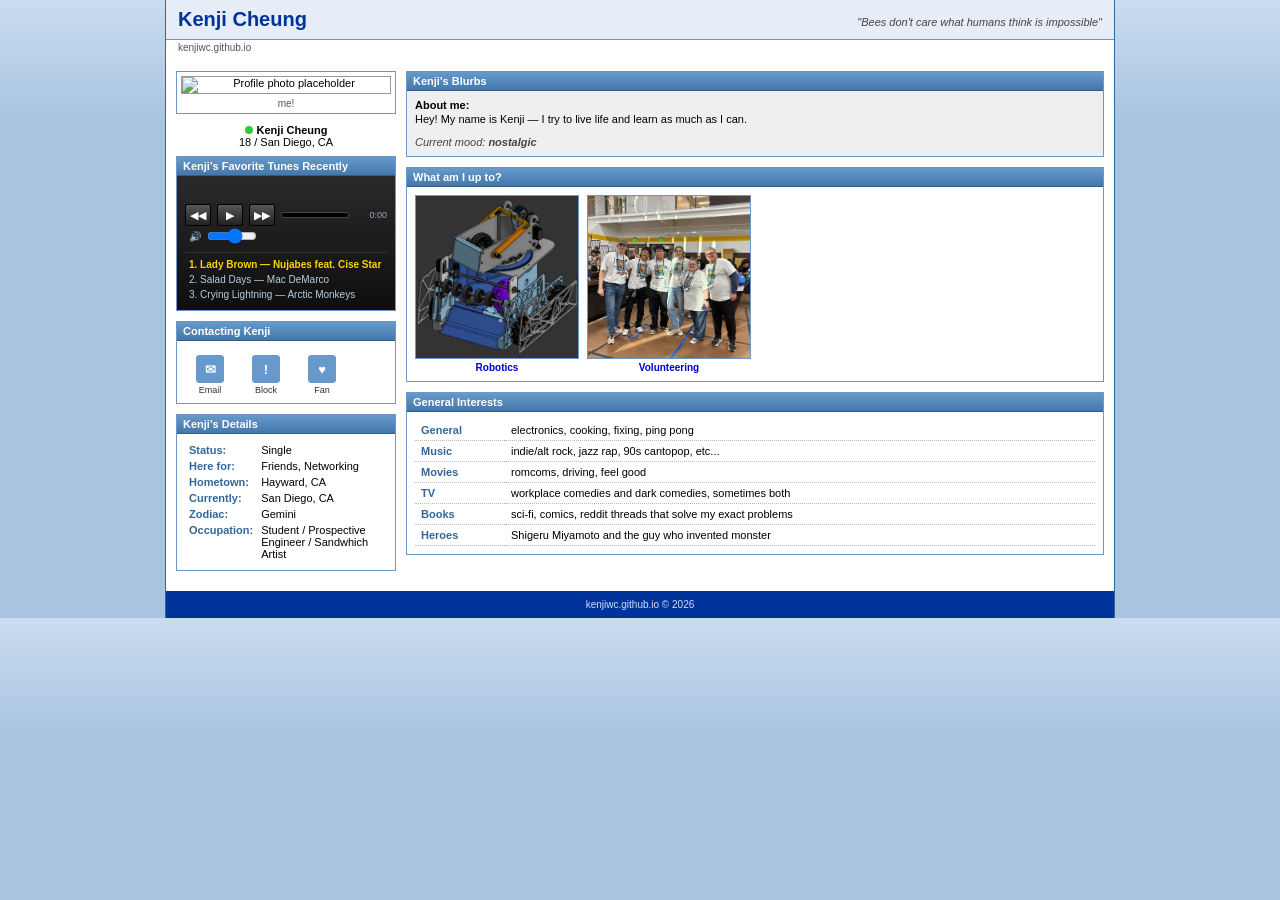
==== commit 1e220872: "images :D" ====
--- a/index.html
+++ b/index.html
@@ -2,7 +2,7 @@
 <html lang="en">
 <head>
 <meta charset="UTF-8">
-<title>Kenji's Profile - MySpace</title>
+<title>Kenji Cheung</title>
 <link rel="stylesheet" href="style.css">
 </head>
 <body>
@@ -60,7 +60,6 @@
         <div class="box-body white">
           <div class="contact-icons">
             <a href="mailto:kenjiwongcheung@gmail.com"><span class="icon">✉</span>Email</a>
-            <a href="#"><span class="icon">★</span>Add to Friends</a>
             <a href="#"><span class="icon">!</span>Block</a>
             <a href="#"><span class="icon">♥</span>Fan</a>
           </div>
@@ -91,31 +90,23 @@
         <div class="box-body">
           <strong>About me:</strong>
           <p>
-            Hey! I'm Kenji — I try to live life with a sense of curiosity and humor.
+            Hey! My name is Kenji — I try to live life and learn as much as I can.
           </p>
           <div class="mood">Current mood: <strong>nostalgic</strong></div>
         </div>
       </div>
 
       <div class="box">
-        <div class="box-title">★ Kenji's Top ★</div>
+        <div class="box-title">What am I up to?</div>
         <div class="box-body white">
           <div class="top8-grid">
             <div class="top8-friend">
-              <div class="avatar">JM</div>
-              <a href="#">Jamie</a>
+              <div class="avatar"><img src="images/CartBot.png" alt="Cartbot"></div>
+              <a href="#">Robotics</a>
             </div>
             <div class="top8-friend">
-              <div class="avatar">SK</div>
-              <a href="#">Sam K.</a>
-            </div>
-            <div class="top8-friend">
-              <div class="avatar">TR</div>
-              <a href="#">Taylor</a>
-            </div>
-            <div class="top8-friend">
-              <div class="avatar">DV</div>
-              <a href="#">Dana V.</a>
+              <div class="avatar"><img src="images/Volunteering.png" alt="Volunteering"></div>
+              <a href="#">Volunteering</a>
             </div>
           </div>
         </div>
@@ -130,7 +121,7 @@
             <tr><td class="k">Movies</td><td>romcoms, driving, feel good</td></tr>
             <tr><td class="k">TV</td><td>workplace comedies and dark comedies, sometimes both</td></tr>
             <tr><td class="k">Books</td><td>sci-fi, comics, reddit threads that solve my exact problems</td></tr>
-            <tr><td class="k">Heroes</td><td>guy who invented monster and Shigeru Miyamoto</td></tr>
+            <tr><td class="k">Heroes</td><td>Shigeru Miyamoto and the guy who invented monster</td></tr>
           </table>
         </div>
       </div>
--- a/style.css
+++ b/style.css
@@ -232,10 +232,14 @@
   display:flex;
   align-items:center;
   justify-content:center;
-  color:#2d4f7c;
-  font-weight:bold;
-  font-size:20px;
+  overflow:hidden;
   margin-bottom:3px;
+}
+.top8-friend .avatar img{
+  width:100%;
+  height:100%;
+  object-fit:cover;
+  display:block;
 }
 .top8-friend a{ text-decoration:none; font-weight:bold; }
 
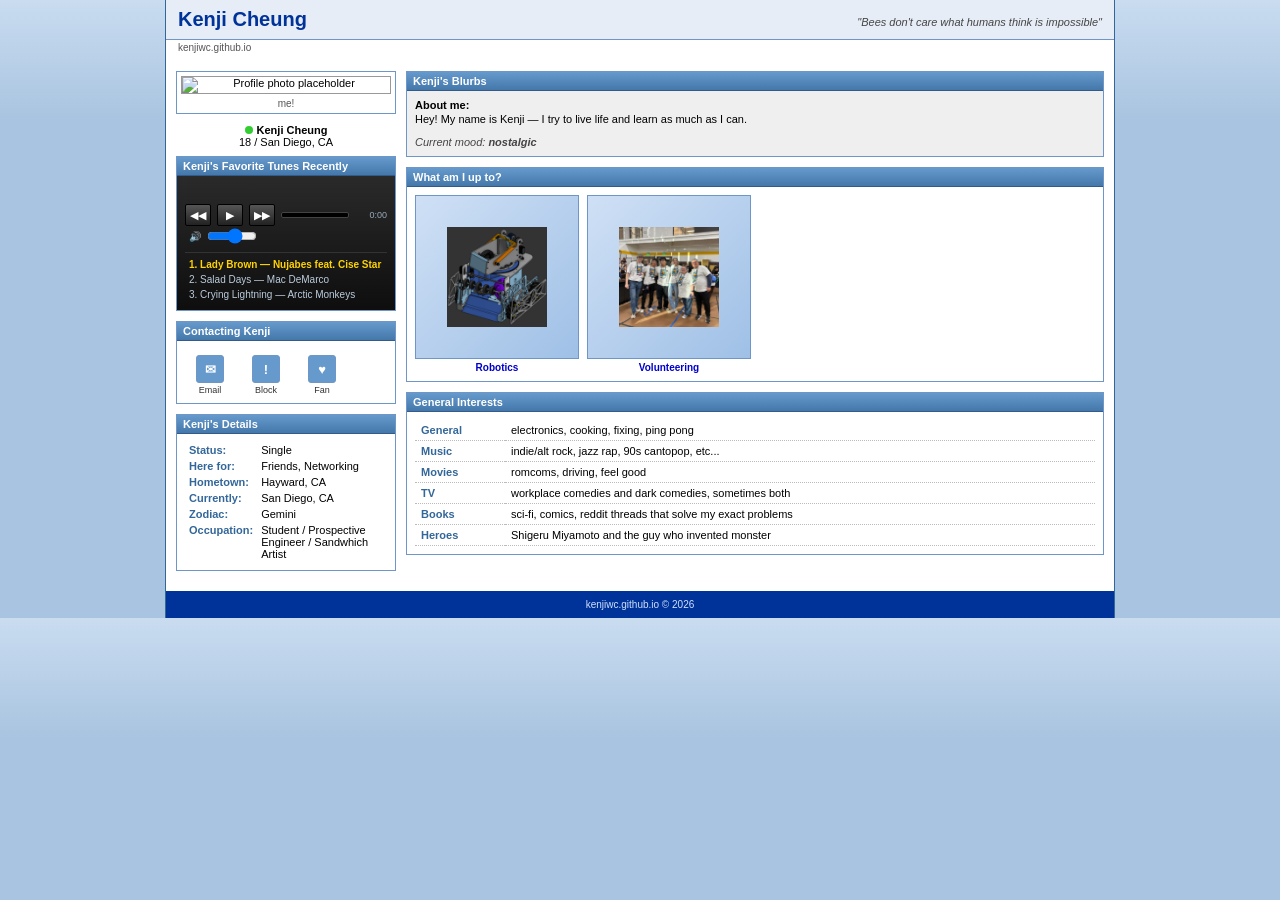
==== commit 39a979e1: "fix image pls" ====
--- a/index.html
+++ b/index.html
@@ -101,11 +101,11 @@
         <div class="box-body white">
           <div class="top8-grid">
             <div class="top8-friend">
-              <div class="avatar"><img src="images/CartBot.png" alt="Cartbot"></div>
+              <div class="avatar img"><img src="images/CartBot.png" alt="Cartbot"></div>
               <a href="#">Robotics</a>
             </div>
             <div class="top8-friend">
-              <div class="avatar"><img src="images/Volunteering.png" alt="Volunteering"></div>
+              <div class="avatar img"><img src="images/Volunteering.png" alt="Volunteering"></div>
               <a href="#">Volunteering</a>
             </div>
           </div>
--- a/style.css
+++ b/style.css
@@ -236,8 +236,8 @@
   margin-bottom:3px;
 }
 .top8-friend .avatar img{
-  width:100%;
-  height:100%;
+  width:100px;
+  height:100px;
   object-fit:cover;
   display:block;
 }
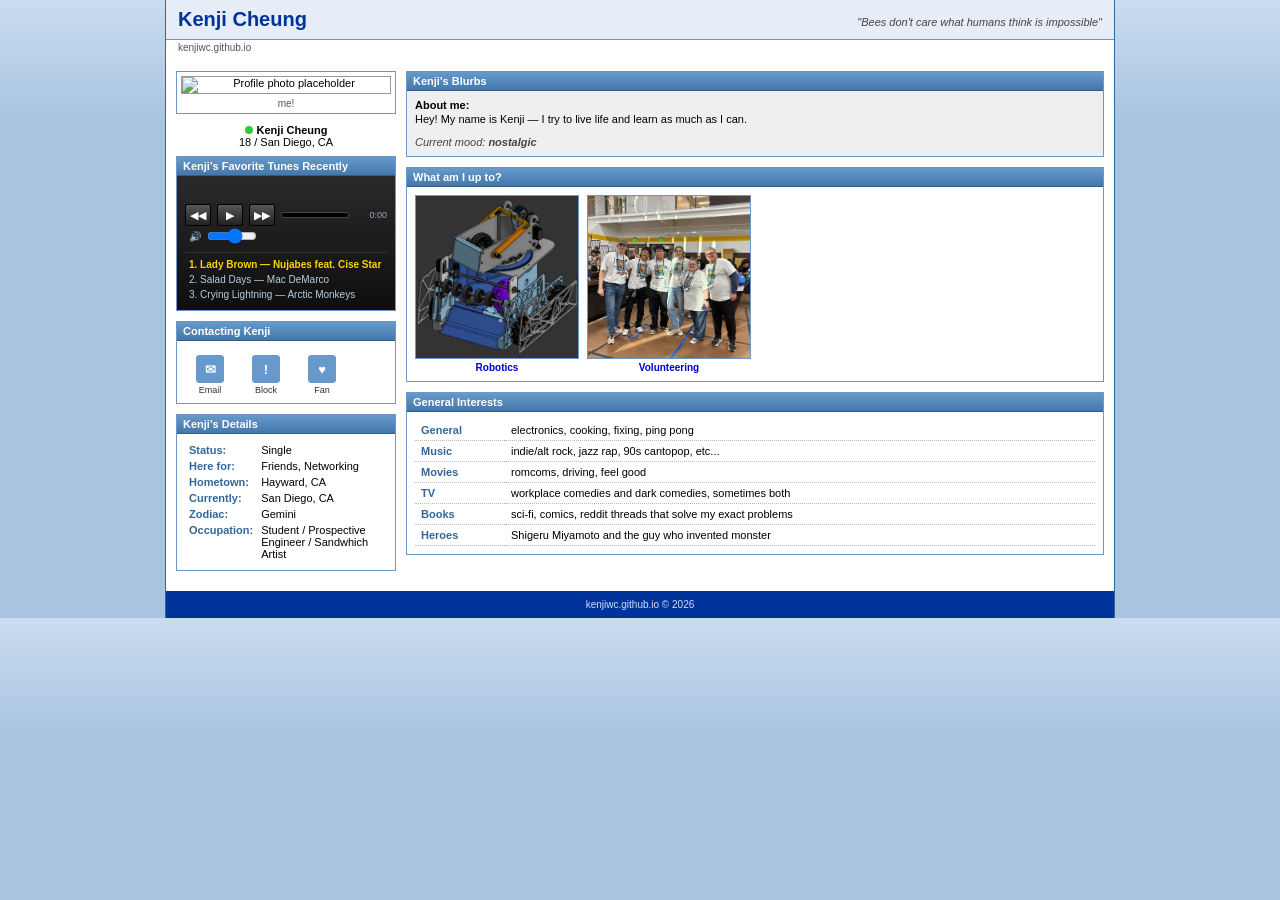
==== commit f39fb59b: "this should work" ====
--- a/index.html
+++ b/index.html
@@ -101,11 +101,11 @@
         <div class="box-body white">
           <div class="top8-grid">
             <div class="top8-friend">
-              <div class="avatar img"><img src="images/CartBot.png" alt="Cartbot"></div>
+              <div class="avatar"><img src="images/CartBot.png" alt="Cartbot"></div>
               <a href="#">Robotics</a>
             </div>
             <div class="top8-friend">
-              <div class="avatar img"><img src="images/Volunteering.png" alt="Volunteering"></div>
+              <div class="avatar"><img src="images/Volunteering.png" alt="Volunteering"></div>
               <a href="#">Volunteering</a>
             </div>
           </div>
--- a/style.css
+++ b/style.css
@@ -236,8 +236,8 @@
   margin-bottom:3px;
 }
 .top8-friend .avatar img{
-  width:100px;
-  height:100px;
+  width:100%;
+  height:100%;
   object-fit:cover;
   display:block;
 }
